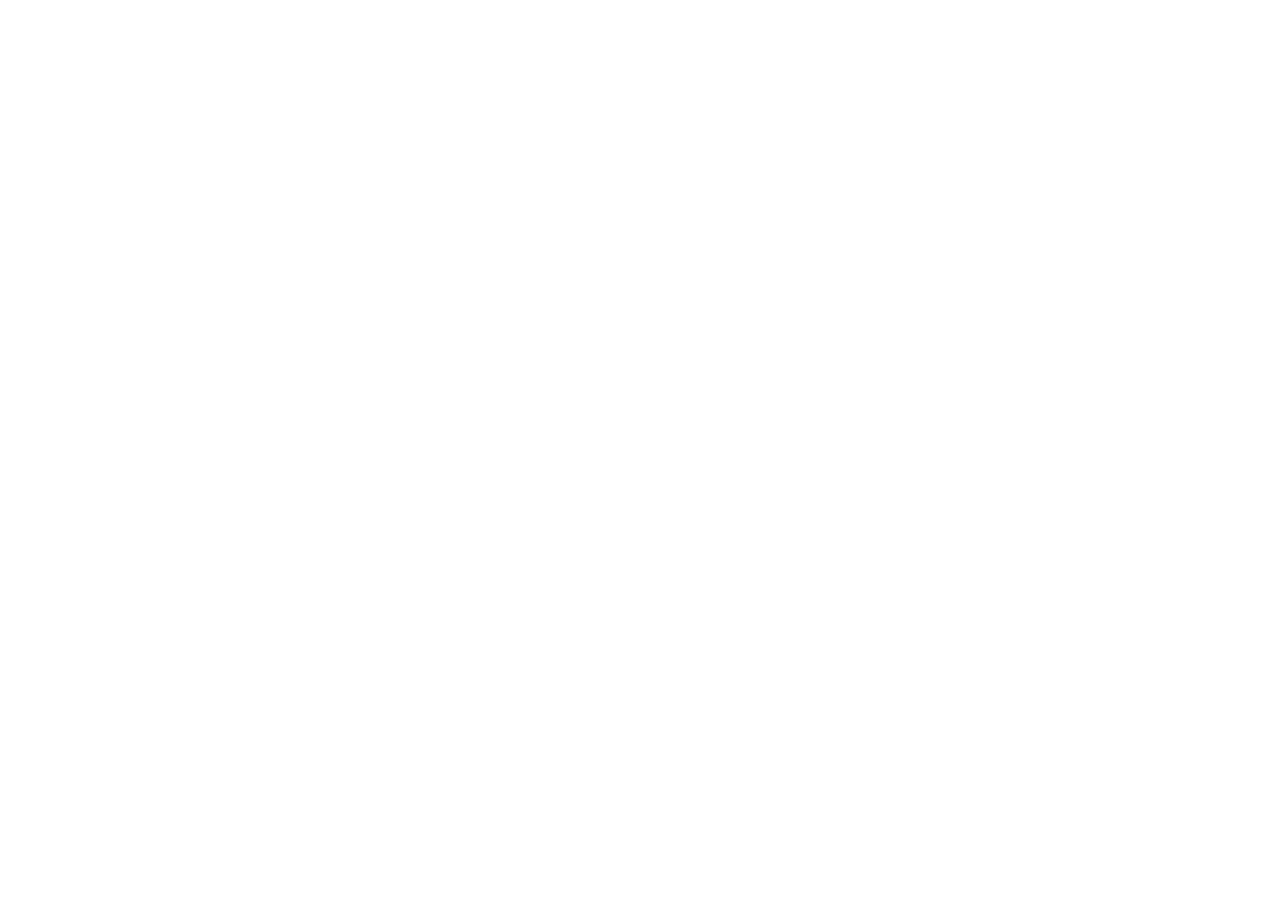
==== index.html @ 4fd8744a "criei a página principal" ====
<!DOCTYPE html>
<html lang="pt-br">
<head>
    <meta charset="UTF-8">
    <meta http-equiv="X-UA-Compatible" content="IE=edge">
    <meta name="viewport" content="width=device-width, initial-scale=1.0">
    <title>Projeto Redes Sociais</title>
</head>
<body>

    
    
</body>
</html>
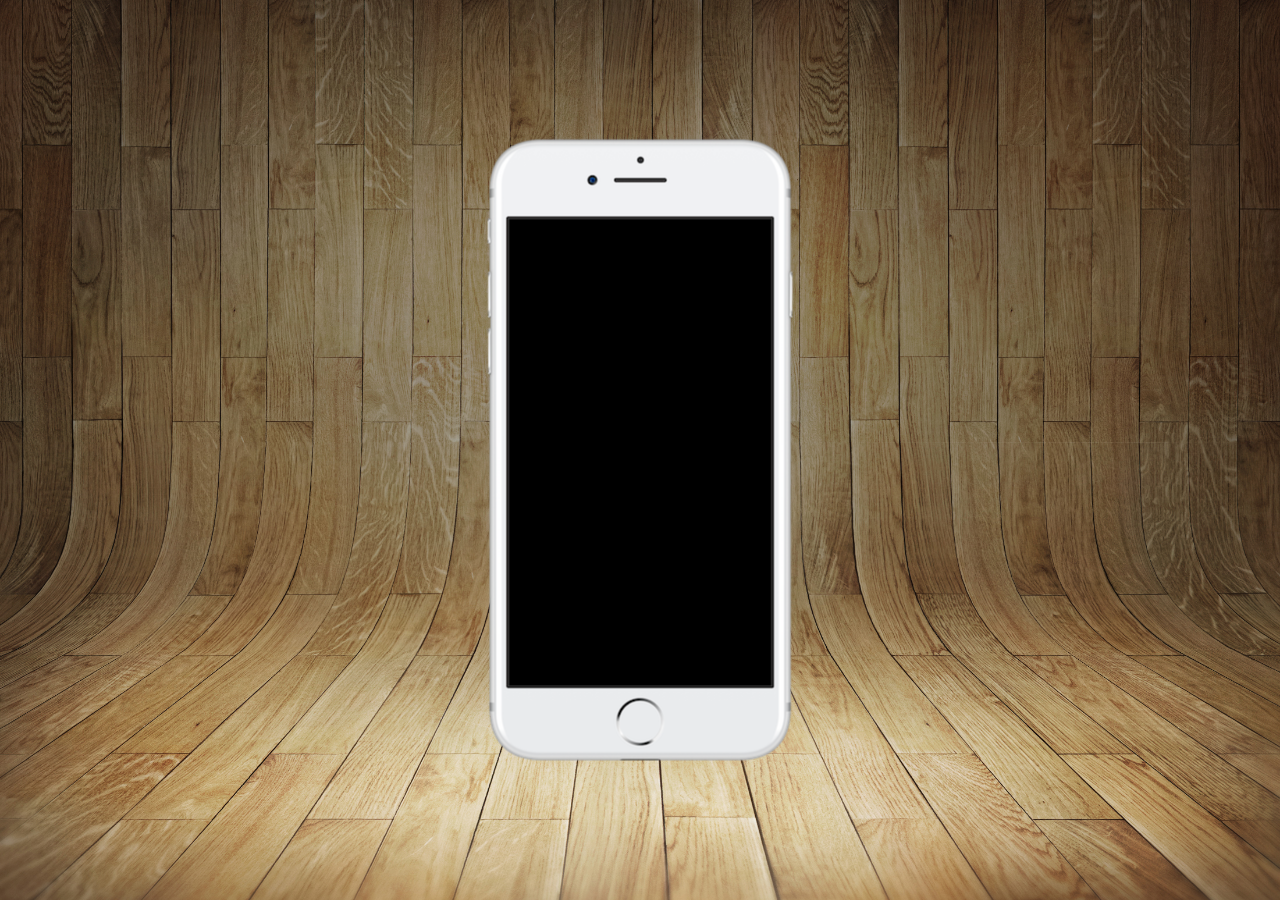
==== commit 54f5e0b0: "adicionando o celular no centro (projeto-social)" ====
--- a/index.html
+++ b/index.html
@@ -5,10 +5,20 @@
     <meta http-equiv="X-UA-Compatible" content="IE=edge">
     <meta name="viewport" content="width=device-width, initial-scale=1.0">
     <title>Projeto Redes Sociais</title>
+    <link rel="shortcut icon" href="favicon.ico" type="image/x-icon">
+    <link rel="stylesheet" href="estilos/style.css">
 </head>
 <body>
 
-    
+    <main>
+        <section id="telefone">
+
+        </section>
+
+        <section id="redes-sociais">
+
+        </section>
+    </main>
     
 </body>
 </html>--- a/estilos/style.css
+++ b/estilos/style.css
@@ -0,0 +1,41 @@
+@charset "UTF-8";
+
+* {
+    margin: 0px;
+    padding: 0px;
+    font-family: Arial, Helvetica, sans-serif;
+}
+
+html, body{
+    height: 100vh;
+    width: 100vw;
+
+}
+
+body{
+
+    background: url(../imagens/fundo-madeira.jpg) no-repeat top center;
+    background-size: cover;
+    background-attachment: fixed;
+
+}
+
+main{
+    height: 100vh;
+    position: relative;
+    
+
+}
+
+section#telefone{
+    position: absolute;
+    top: 50%;
+    left: 50%;
+    transform: translate(-50%, -50%);
+
+    
+    height: 627px;
+    width: 311px;
+    background: url(../imagens/frame-iphone.png) no-repeat;
+    
+}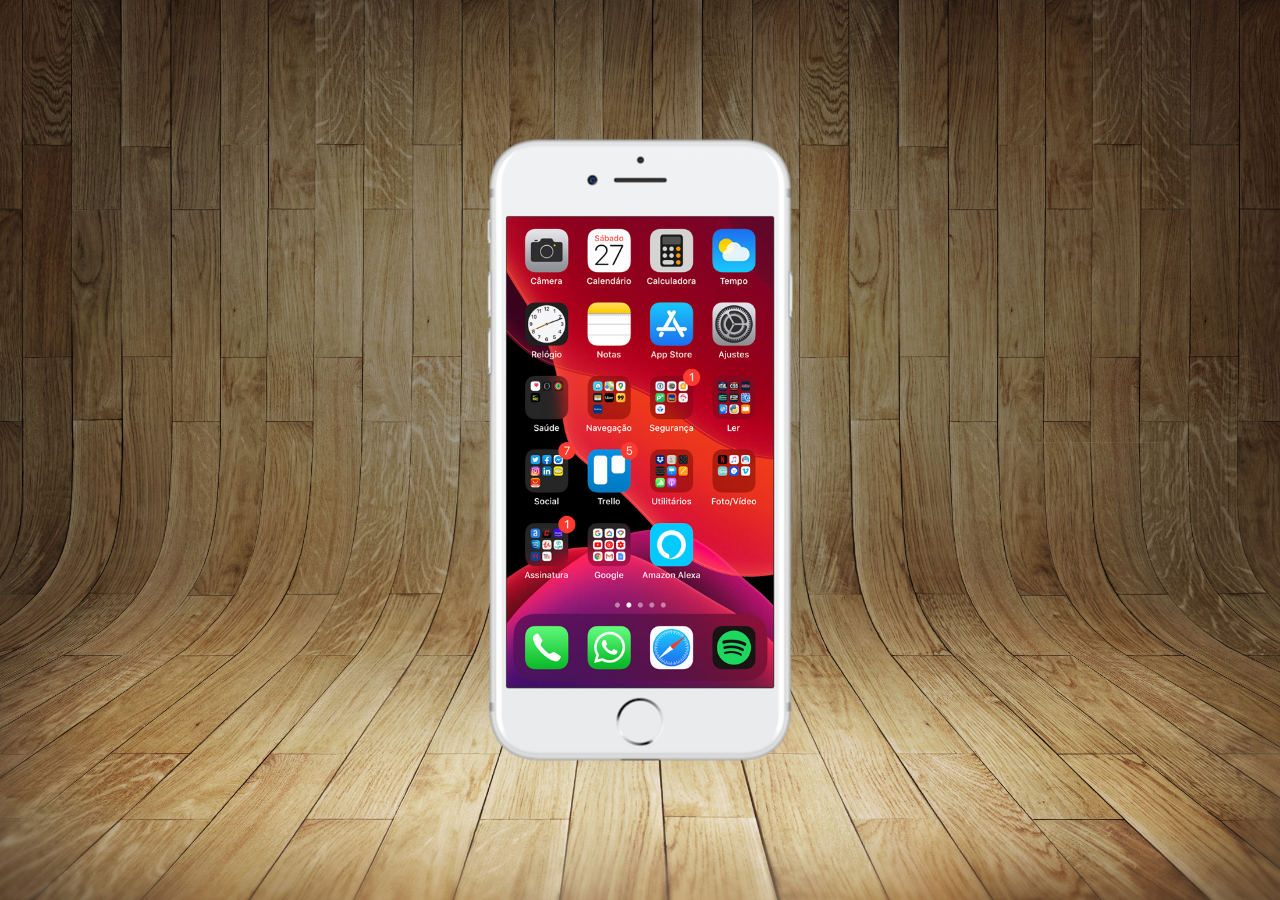
==== commit 14465817: "criando a tela home" ====
--- a/index.html
+++ b/index.html
@@ -12,7 +12,10 @@
 
     <main>
         <section id="telefone">
+            <iframe name="tela" src="home.html" frameborder="0" id="tela">
 
+                
+            </iframe>
         </section>
 
         <section id="redes-sociais">
--- a/estilos/style.css
+++ b/estilos/style.css
@@ -17,6 +17,7 @@
     background: url(../imagens/fundo-madeira.jpg) no-repeat top center;
     background-size: cover;
     background-attachment: fixed;
+    
 
 }
 
@@ -38,4 +39,13 @@
     width: 311px;
     background: url(../imagens/frame-iphone.png) no-repeat;
     
+}
+
+iframe#tela{
+    position: relative;
+    top: 80px;
+    left: 22px;
+    width: 267px;
+    height: 471px;
+    
 }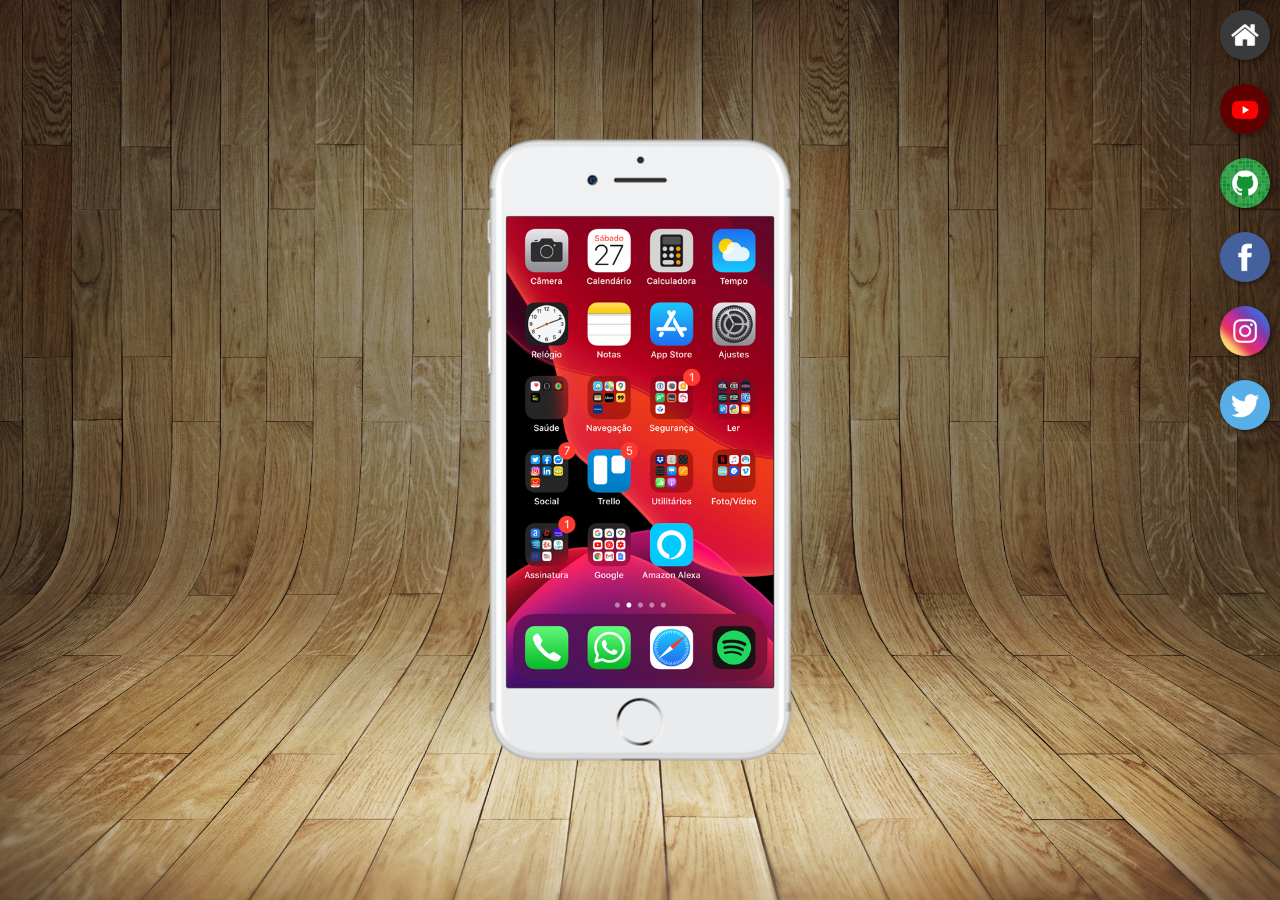
==== commit 64e4b50a: "criação dos botões laterais" ====
--- a/index.html
+++ b/index.html
@@ -14,12 +14,17 @@
         <section id="telefone">
             <iframe name="tela" src="home.html" frameborder="0" id="tela">
 
-                
+                Seu navegador não é compatível com isso. 
             </iframe>
         </section>
 
         <section id="redes-sociais">
-
+            <a href="#" target="tela"> <img src="imagens/logo-home.jpg" alt=""></a> <br>
+            <a href="#" target="tela"> <img src="imagens/logo-youtube.jpg" alt=""></a> <br>
+            <a href="#" target="tela"> <img src="imagens/logo-github.jpg" alt=""></a> <br>
+            <a href="#" target="tela"> <img src="imagens/logo-facebook.jpg" alt=""></a> <br>
+            <a href="#" target="tela"> <img src="imagens/logo-instagram.jpg" alt=""></a> <br>
+            <a href="#" target="tela"> <img src="imagens/logo-twitter.jpg" alt=""></a> <br>
         </section>
     </main>
     
--- a/estilos/style.css
+++ b/estilos/style.css
@@ -48,4 +48,28 @@
     width: 267px;
     height: 471px;
     
-}+}
+
+section#redes-sociais{
+    text-align: right;
+    
+}
+
+section#redes-sociais img{
+    width: 50px;
+    margin: 10px;
+    border-radius: 50%;
+    box-shadow: 2px 2px 5px rgba(0, 0, 0, 0.432);
+    box-sizing: border-box;
+   
+}
+
+section#redes-sociais img:hover{
+    border: 2px solid rgba(255, 255, 255, 0.644);
+    transform: translate(-3px, -3px);
+    box-shadow: 5px 5px 10px rgba(0, 0, 0, 0.5);
+    transition: transform .3;
+
+}
+
+
